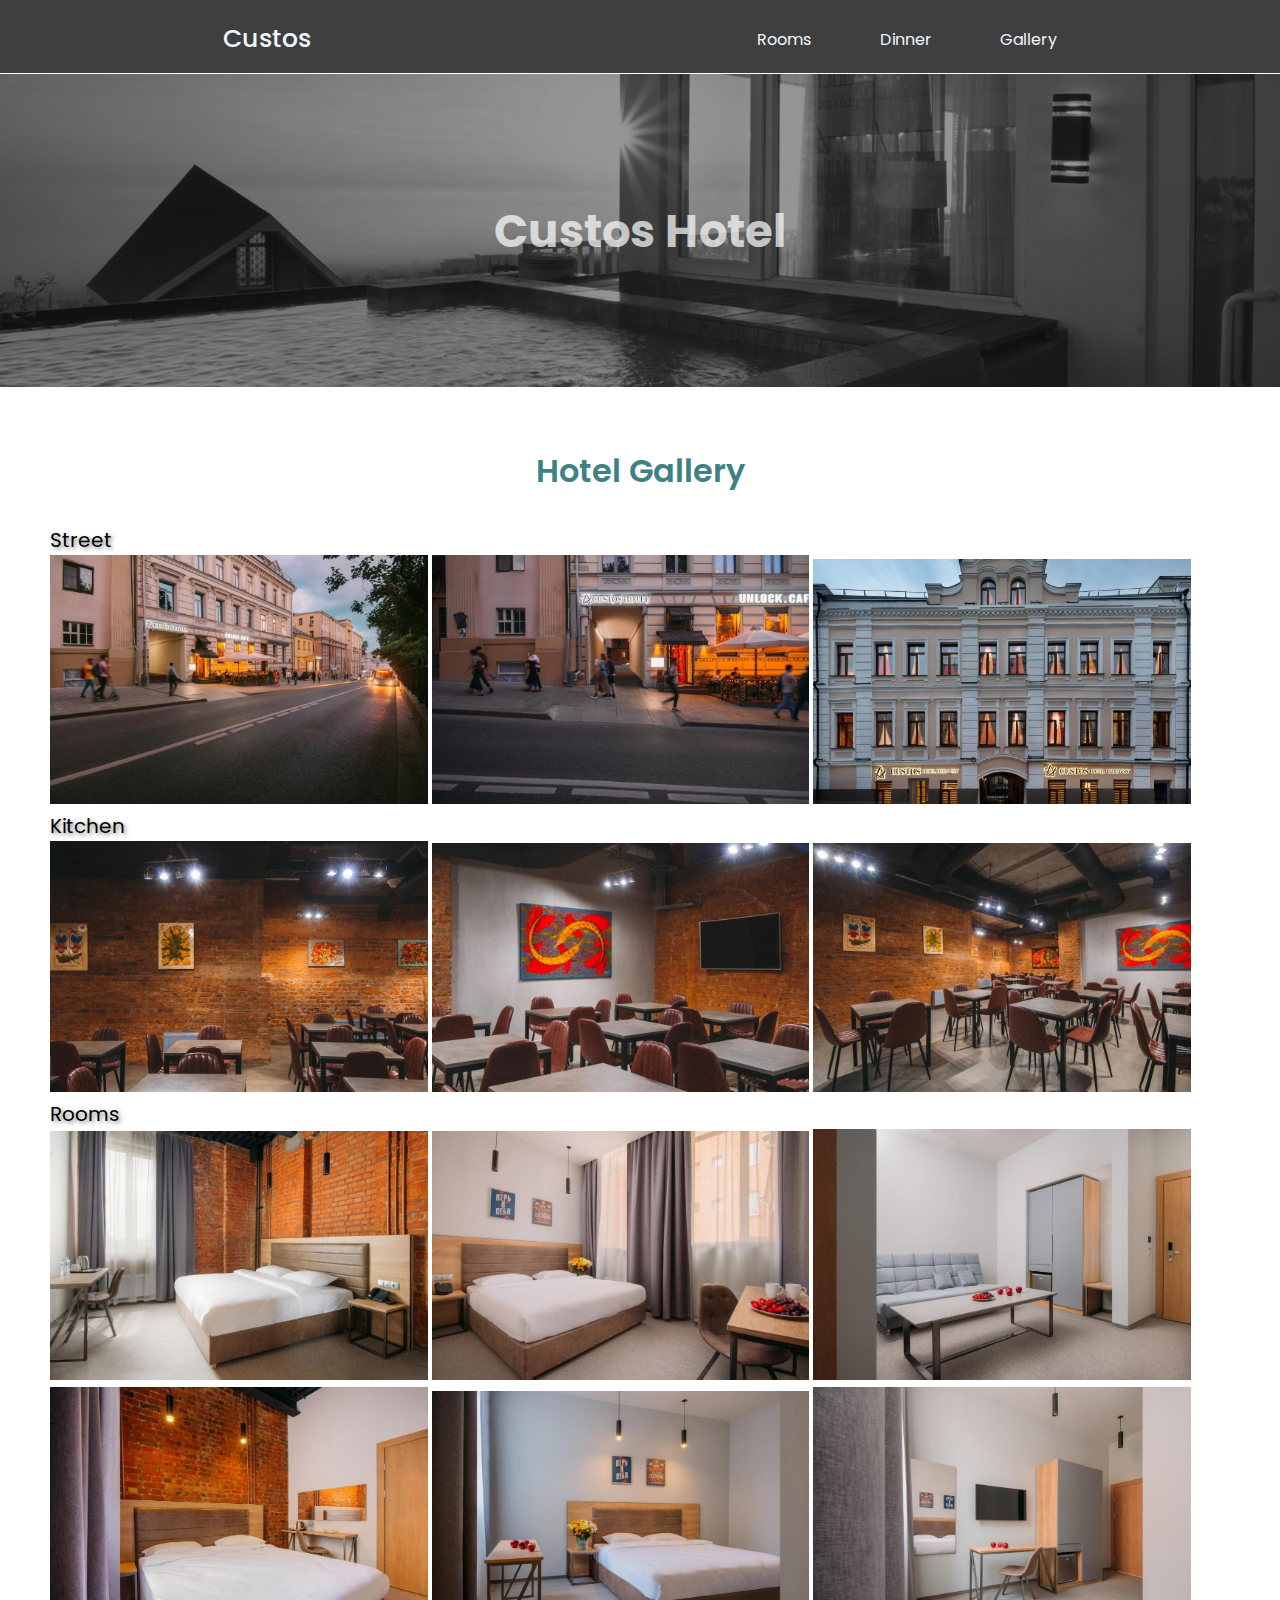
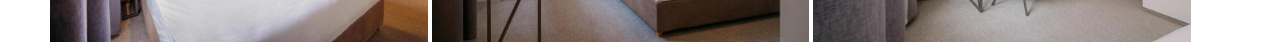
==== Pages/gallery.html @ d1e96182 "first commit" ====
<!DOCTYPE html>
<html lang="en">

<head>
    <meta charset="UTF-8">
    <meta http-equiv="X-UA-Compatible" content="IE=edge">
    <meta name="viewport" content="width=device-width, initial-scale=1.0">
    <link rel="stylesheet" href="../Style/style.css">
    <title>Gallery</title>
</head>

<body>
    <div class="wrapper">
        <div class="wrapper_start">
            <div class="hub">
                <div class="navbar">
                    <div class="navbar_start">
                        <div class="navbar_left">
                            <a href="../index.html"><span>Custos</span></a>
                        </div>
                        <div class="navbar_right">
                            <ul class="nav-menu">
                                <a class="nav-item" href="./rooms.html">
                                    <li>Rooms</li>
                                </a>
                                <a href="#">
                                    <li>Dinner</li>
                                </a>
                                <a href="./gallery.html">
                                    <li>Gallery</li>
                                </a>
                            </ul>
                        </div>
                        <div class="hamburger">
                            <span class="bar"></span>
                            <span class="bar"></span>
                            <span class="bar"></span>
                        </div>

                    </div>


                </div>
                <div class="custos">
                    <h2>Custos Hotel</h2>

                </div>
            </div>
            <div class="container">
                <div class="gallery">
                    <div class="gallery_start">
                        <div class="gallery_text">
                            <h3>Hotel Gallery</h5>
                        </div>

                        <div class="gallery_reseption">
                            <div class="gallery_relax-text">
                                <span>Street</span>
                            </div>
                            <div class="gallery_reseption-img">
                                <img src="../Images/street.jpg" alt="">
                                <img src="../Images/street2.jpg" alt="">
                                <img src="../Images/Custos.jpg" alt="">
                            </div>
                        </div>

                        <div class="gallery_relax">
                            <div class="gallery_relax-text">
                                <span>Kitchen</span>
                            </div>
                            <div class="gallery_reseption-img">
                                <img src="../Images/kitchen.jpg" alt="">
                                <img src="../Images/relax1.jpg" alt="">
                                <img src="../Images/relax2.jpg" alt="">
                            </div>
                        </div>

                        <div class="gallery_room">
                            <div class="gallery_relax-text">
                                <span>Rooms</span>
                            </div>
                            <div class="gallery_reseption-img">
                                <img src="../Images/room1.jpg" alt="">
                                <img src="../Images/room2.jpg" alt="">
                                <img src="../Images/room3.jpg" alt="">
                                <img src="../Images/room4.jpg" alt="">
                                <img src="../Images/room5.jpg" alt="">
                                <img src="../Images/room6.jpg" alt="">
                                <img src="../Images/room7jpg" alt="">
                            </div>
                        </div>
                    </div>
                </div>
            </div>

        </div>
    </div>

    <script>const hamburger = document.querySelector('.hamburger');
        const navMenu = document.querySelector('.nav-menu');
        
        
        hamburger.addEventListener('click', () => {
          hamburger.classList.toggle('active');
          navMenu.classList.toggle('active');
        });</script>
</body>

</html>
---- Style/style.css ----
@import url('https://fonts.googleapis.com/css2?family=Poppins:wght@100;200;300;400;500;600;700&display=swap');
*{
    margin: 0;
    padding: 0;
    box-sizing: border-box;
    font-family: 'Poppins', sans-serif;

}

.container{
    max-width: 1440px;
    width: 100%;
    padding: 0 50px;
    margin: 0 auto;
}
.hub{
    background: url("../Images/Amarta_carousel_002\ 1.png") no-repeat center center / cover;
    width: 100%;
    height: 43vh;
}
.navbar{
    padding-top: 20px;
    position: fixed;
    top: 0;
    left: 0;
    width: 100%;
    z-index: 10000;
    padding-bottom: 15px;
    border-bottom: 1px solid #fff;
    background: #3F3F3F;
}
.custos{
    display: flex;
    justify-content: center;
    align-items: center;
    height: 120%;
    font-size: 30px;
    color: #fff;
    opacity: .7;
}
.navbar_start{
    display: flex;
    justify-content: space-around;
    align-items: center;
}
.navbar_left a{
    font-size: 25px;
    font-weight: 500;
    color: aliceblue;
    text-decoration: none;

}
.navbar_right ul{
    display: flex;
    justify-content: space-between;
    align-items: center;
    width: 300px;
    list-style: none;
   
}
.navbar_right ul li{
    text-decoration: none;
    color: aliceblue;
}
.navbar_right a{
    text-decoration: none;
}

.banner{
    background: #3F3F3F;
    margin-bottom: 100px;
}
.banner_Gtext{
    font-size: 20px;
    color: #fff;
    text-align: center;
    padding-top: 100px;
    margin-bottom: 100px;
}
.banner_room-text{
    width: 49%;
}
.banner_room{
    display: flex;
    justify-content: space-between;
    align-items: center;   
    margin-bottom: 50px;
}
.baner_room-img{
    width: 50%;
}
.baner_room-img img{
    width: 550px;
    height: 400px;
}

.banner_room-text h3{
    font-size: 22px;
    color: aliceblue;
    font-weight: 500;
}

.banner_room-text p{
    color: aliceblue;
    font-weight: 500;
}
.banner_room-text span{
    font-size: 20px;
    color: red;
}
.banner_room2{
    display: flex;
    flex-direction: row-reverse;
    align-items: center;
}

.room_single{
    display: flex;
    justify-content: center;
    flex-direction: column;
    margin-bottom: 100px;
}
.room_img h3{
    font-size: 30px;
    font-weight: 300;
    text-align: center;
    margin: 50px 0;
}
.room_img img{
    width: 100%;
    margin-bottom: 40px;
}
.room_about{
    margin-bottom: 30px;
}

.room_detail h5{
    font-size: 25px;
}

.room_detail span{
    font-weight: 600;
}

.contact_start{
    display: flex;
    justify-content: space-between;
    margin-bottom: 30px;
}
.contact_addres, .contact_phone,.contact_email{
    display: flex;
    align-items: center;
}
.contact_addres img, .contact_email img, .contact_phone img{
    margin-right: 10px;
}

.gallery_text h3{
    font-size: 32px;
    font-weight: 600;
    color: #408185;
    text-align: center;
    margin-bottom: 30px;
    margin-top: 60px;
}
.gallery_reseption-img img{
    width: 32%;
}
.gallery_relax-text span{
    text-shadow: 2px 2px 4px rgba(0, 0, 0, 0.5);
    font-size: 20px;
}

@media(max-width: 1240px){
    .baner_room-img img{
        width: 100%;
        height: 300px;
    }
    .banner_room2{
        justify-content: space-between;
    }
}

.hamburger{
    display: none;
    cursor: pointer ;
}

.bar{
    display: block;
    width: 25px;
    height: 3px;
    margin: 5px auto;
    -webkit-animation: all 0.3s ease-in-out;
    transition: all 0.3s ease-in-out;
    background: #fff;
}
  
@media(max-width: 768px){
    .hamburger{
        display: block;
    }

    .hamburger.active .bar:nth-child(2){
        opacity: 0;
    }
    .hamburger.active .bar:nth-child(1){
        transform: translateY(8px) rotate(-45deg);
    }
    .hamburger.active .bar:nth-child(3){
        transform: translateY(-8px) rotate(45deg);
    }

    .nav-menu{
        position: fixed;
        left: -100%;
        top: 70px;
        flex-direction: column;
        gap: 0;
        background: #3F3F3F;
        width: 100%;
        text-align: center;
        transition: 0.3s;
    }

    .nav-item{
        margin: 16px 0;
    }

    .nav-menu.active{
        left: 0;
        width: 100%;
        border-top: 1px solid #fff;
        height: 40%;
        display: flex;
        justify-content: space-around;
    }
    .nav-item{
        margin: 0;
    }
}

@media(max-width: 768px) {
    .baner_room-img img{
        width: 100%;
        height: 200px;
    }

    .banner_room-text h3{
        font-size: 15px;
    }
    .banner_room-text p{
        font-size: 12px;
    }


    .contact_start img{
        width: 15px;
        height: 15px;
    }
    .contact_start p{
        font-size: 15px;
    }
    .contact_start a{
        font-size: 15px;
    }
    .contact_start{
        width: 100%;
        flex-wrap: wrap;
    }
    
}

@media(max-width:500px){
    .banner_Gtext span{
        font-size: 14px;
    }
    .banner_room-text p{
        font-size: 10px;
    }
    .banner_room-text span{
        font-size: 15px;
    }
}
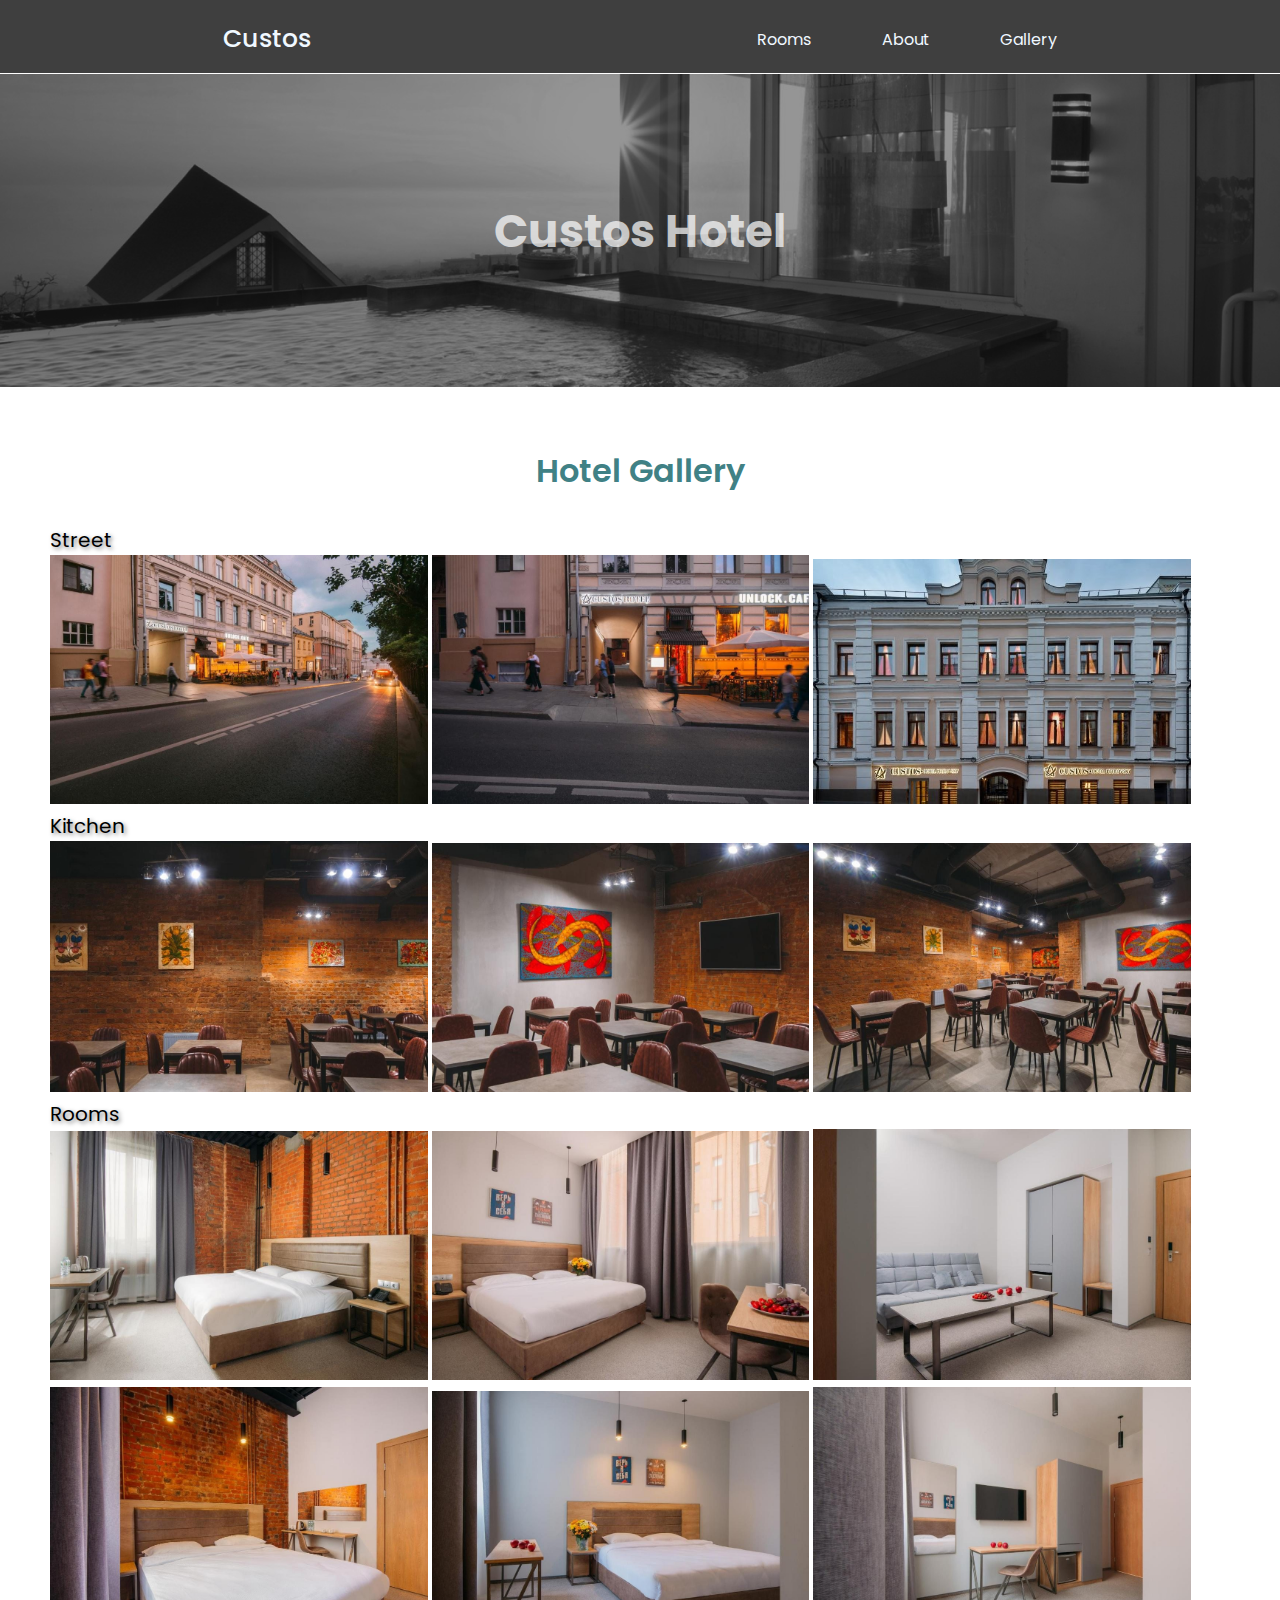
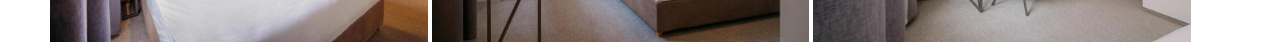
==== commit 9a017cc4: "fix bug" ====
--- a/Pages/gallery.html
+++ b/Pages/gallery.html
@@ -23,8 +23,8 @@
                                 <a class="nav-item" href="./rooms.html">
                                     <li>Rooms</li>
                                 </a>
-                                <a href="#">
-                                    <li>Dinner</li>
+                                <a href="./about.html">
+                                    <li>About</li>
                                 </a>
                                 <a href="./gallery.html">
                                     <li>Gallery</li>
--- a/Style/style.css
+++ b/Style/style.css
@@ -281,4 +281,25 @@
     .banner_room-text span{
         font-size: 15px;
     }
-}+}
+
+
+.about_start {
+    margin-top: 100px;
+    width: 100%;
+    margin-bottom: 100px;
+}
+.about_hotel-one, .about_hotel-two{
+    display: flex;
+    justify-content: space-around;
+    align-items: center;
+}
+
+.about_hotel-img{
+    width: 49%;
+}
+
+
+.about_hotel-text{
+    width: 49%;
+}
